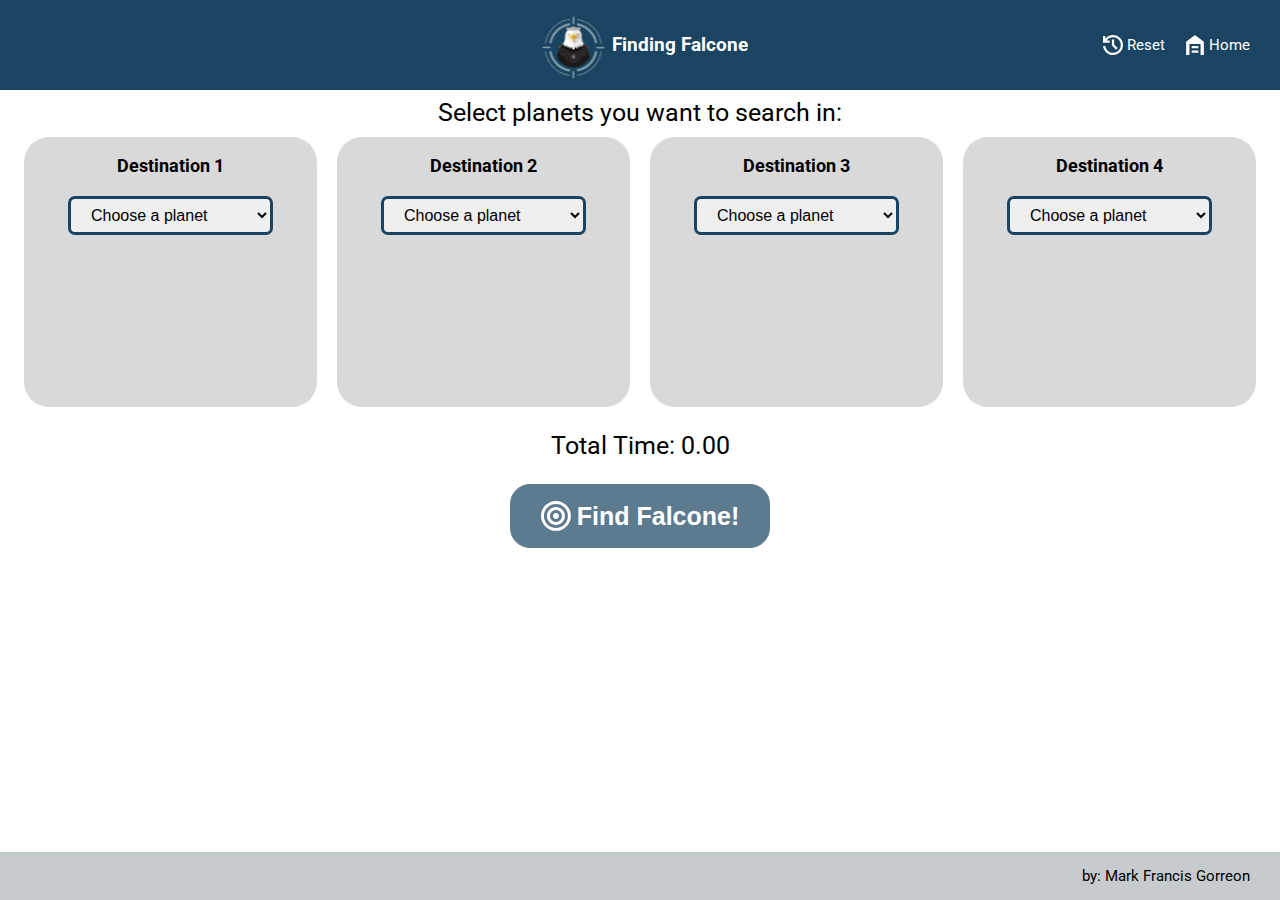
==== main.html @ 5fd76156 "Changed file type" ====
<!DOCTYPE html>
<html>

<head>
    <title>Finding Falcone</title>
    <link rel="icon" type="image/png" href="pics/logo.svg">
    <link rel="stylesheet" href="css/main_page.css">
    <link rel="stylesheet" href="css/header.css">
    <link rel="stylesheet" href="css/footer.css">
    <link rel="preconnect" href="https://fonts.googleapis.com">
    <link rel="preconnect" href="https://fonts.gstatic.com" crossorigin>
    <link href="https://fonts.googleapis.com/css2?family=Roboto:ital,wght@0,100..900;1,100..900&display=swap" rel="stylesheet">
    <script src="falcone.js"></script>
</head>

<body>
    <header class="header">
        <img src="pics/logo.svg" alt="Finding Falcone Logo" class="logo">
        <h3 class="header-title">Finding Falcone</h3>

        <div class="right-section">
            <a href="main.php" class="reset-container">
                <img src="pics/reset_logo.svg" alt="Reset Logo" class="reset-logo">
                <p class="reset">Reset</p>
            </a>

            <a href="index.php" class="home-container">
                <img src="pics/home_logo.svg" alt="Home Logo" class="home-logo">
                <p class="reset">Home</p>
            </a>
        </div>
    </header>
    <h1 class="select">Select planets you want to search in:</h1>

    <div class="main-container">
        <div class="destination-container">
            <p class="destination-number">Destination 1</p>
            <div class="dropdown-container">
                <select class="dropdown">
                    <option value="" disabled selected>Choose a planet</option>
                </select>
            </div>
            <div class="radio-container">
                <div class="vehicle-options"></div>
            </div>
        </div>

        <div class="destination-container">
            <p class="destination-number">Destination 2</p>
            <div class="dropdown-container">
                <select class="dropdown">
                    <option value="" disabled selected>Choose a planet</option>
                </select>
            </div>
            <div class="radio-container">
                <div class="vehicle-options"></div>
                <!-- <input type="radio" value="Space Ship" class="radio-button">
                <label for="ship" class="radio-option">Space Ship (N)</label>  -->
            </div>
        </div>

        <div class="destination-container">
            <p class="destination-number">Destination 3</p>
            <div class="dropdown-container">
                <select class="dropdown">
                    <option value="" disabled selected>Choose a planet</option>
                </select>
            </div>
            <div class="radio-container">
                <div class="vehicle-options"></div>
            </div>
        </div>

        <div class="destination-container">
            <p class="destination-number">Destination 4</p>
            <div class="dropdown-container">
                <select class="dropdown">
                    <option value="" disabled selected>Choose a planet</option>
                </select>
            </div>
            <div class="radio-container">
                <div class="vehicle-options"></div>
            </div>
        </div>
    </div>

    <div class="time-container">
        <p class="time" id="total-time">Total Time: 0.00</p>
    </div>

    <div class="find-container">
        <button class="find-button" id="find-button">
            <svg width="36" height="36" viewBox="0 0 36 36" fill="currentColor" class="find-pic">
                <path d="M17.9167 35.8333C15.4382 35.8333 13.109 35.3627 10.9292 34.4215C8.74931 33.4803 6.85313 32.204 5.24063 30.5927C3.62813 28.9814 2.35186 27.0852 1.41184 24.9042C0.471808 22.7231 0.00119671 20.3939 2.26793e-06 17.9167C-0.00119218 15.4394 0.469419 13.1102 1.41184 10.9292C2.35425 8.74811 3.63052 6.85193 5.24063 5.24063C6.85074 3.62932 8.74692 2.35306 10.9292 1.41183C13.1114 0.470611 15.4406 0 17.9167 0C20.3928 0 22.7219 0.470611 24.9042 1.41183C27.0864 2.35306 28.9826 3.62932 30.5927 5.24063C32.2028 6.85193 33.4797 8.74811 34.4233 10.9292C35.3669 13.1102 35.8369 15.4394 35.8333 17.9167C35.8298 20.3939 35.3591 22.7231 34.4215 24.9042C33.4839 27.0852 32.2076 28.9814 30.5927 30.5927C28.9778 32.204 27.0816 33.4809 24.9042 34.4233C22.7267 35.3657 20.3975 35.8357 17.9167 35.8333ZM17.9167 32.25C21.9181 32.25 25.3073 30.8615 28.0844 28.0844C30.8615 25.3073 32.25 21.9181 32.25 17.9167C32.25 13.9153 30.8615 10.526 28.0844 7.74896C25.3073 4.97187 21.9181 3.58333 17.9167 3.58333C13.9153 3.58333 10.526 4.97187 7.74896 7.74896C4.97188 10.526 3.58334 13.9153 3.58334 17.9167C3.58334 21.9181 4.97188 25.3073 7.74896 28.0844C10.526 30.8615 13.9153 32.25 17.9167 32.25ZM17.9167 28.6667C14.9306 28.6667 12.3924 27.6215 10.3021 25.5312C8.21181 23.441 7.16667 20.9028 7.16667 17.9167C7.16667 14.9306 8.21181 12.3924 10.3021 10.3021C12.3924 8.21181 14.9306 7.16667 17.9167 7.16667C20.9028 7.16667 23.441 8.21181 25.5313 10.3021C27.6215 12.3924 28.6667 14.9306 28.6667 17.9167C28.6667 20.9028 27.6215 23.441 25.5313 25.5312C23.441 27.6215 20.9028 28.6667 17.9167 28.6667ZM17.9167 25.0833C19.8875 25.0833 21.5747 24.3816 22.9781 22.9781C24.3816 21.5747 25.0833 19.8875 25.0833 17.9167C25.0833 15.9458 24.3816 14.2587 22.9781 12.8552C21.5747 11.4517 19.8875 10.75 17.9167 10.75C15.9458 10.75 14.2587 11.4517 12.8552 12.8552C11.4517 14.2587 10.75 15.9458 10.75 17.9167C10.75 19.8875 11.4517 21.5747 12.8552 22.9781C14.2587 24.3816 15.9458 25.0833 17.9167 25.0833ZM17.9167 21.5C16.9313 21.5 16.088 21.1494 15.3868 20.4483C14.6857 19.7472 14.3345 18.9033 14.3333 17.9167C14.3321 16.9301 14.6833 16.0868 15.3868 15.3868C16.0904 14.6869 16.9336 14.3357 17.9167 14.3333C18.8997 14.3309 19.7436 14.6821 20.4483 15.3868C21.153 16.0916 21.5036 16.9348 21.5 17.9167C21.4964 18.8985 21.1458 19.7424 20.4483 20.4483C19.7507 21.1542 18.9069 21.5048 17.9167 21.5Z" fill="#FFFEFE" />
            </svg>
            Find Falcone!</button>
    </div>

    <p id="result"></p>

    <footer class="footer">
        <p class="footer-note">by: Mark Francis Gorreon</p>
    </footer>
</body>

</html>
---- css/main_page.css ----
body{
    font-family: Roboto;
    color: white;
    padding-top: 85px;
    padding-bottom: 50px;
}

p{
    margin-top: 0;
    margin-bottom: 0;
}

.select{
    color: black;
    font-size: 25px;
    text-align: center;
    margin-top: 5px;
    margin-bottom: 0;
    font-weight: normal;
}

.main-container{
    display: grid;
    color: black;
    grid-template-columns: 1fr 1fr 1fr 1fr; 
    column-gap: 20px;
    row-gap: 10px;
    margin-top: 10px;
    padding-left: 16px;
    padding-right: 16px;
}

.destination-container{
    background-color: #D9D9D9;
    height: 270px;
    /* width: 295px; */
    border-radius: 25px;
}

.destination-number{
    font-size: 18px;
    font-weight: bold;
    text-align: center;
    margin-top: 18px;
}

.dropdown-container{
    display: flex;
    justify-content: center;
    align-items: center;
    margin-top: 20px;
}

.dropdown{
    padding: 7px 16px 7px 16px;
    border: 3px solid #1A4461;
    border-radius: 7px;
    font-size: 16px;
    width: 70%;
}

.radio-container{
    padding: 10px 16px 10px 16px;
    margin-top: 10px;
    margin-left: 5px;
}

.radio-label{
    font-size: 15px;
}
.radio-option {
    display: flex;
    align-items: center;
}

.vehicle-pic{
    width: 30px;
}

@media (max-width: 600px) { 
    .main-container{
        grid-template-columns: 1fr 1fr; 
        column-gap: 2px;
        row-gap: 5px;
    }

    .dropdown{
        font-size: 13px;
    }

    .radio-label{
        font-size: 10px;
    }
    
    .vehicle-pic{
        width: 18px;
    }
}

@media (min-width: 600px) and (max-width: 1024px) {
    .main-container{
        grid-template-columns: 1fr 1fr; 
        column-gap: 2px;
        row-gap: 5px;
    }
    .dropdown{
        font-size: 13px;
    }
}

.time-container, .find-container{
    display: flex;
    justify-content: center;
    align-items: center;
    margin-top: 24px;
}

.time{
    color: black;
    font-size: 25px;
    font-weight: normal;
}

.find-button{
    padding: 16px 30px 16px 30px;
    background-color: #1A4461;
    color: white;
    font-size: 25px;
    font-weight: bold;
    border-radius: 20px;
    border: 1px solid #1A4461;
    cursor: pointer;
    display: flex;
    justify-content: center;
    align-items: center;
    transition: opacity .7s;
}

.find-button:hover{
    opacity: .8;
}

.find-button:active {
    background-color: white;
    border: 1px solid #1A4461;
    color: #1A4461;
    opacity: .8;
}

.find-button:disabled {
    opacity: 0.7;
    cursor: not-allowed;
    pointer-events: none; /* Ensures the button is truly unclickable */
}

.find-button:active .find-pic path {
    fill: #1A4461 !important;
}

.find-pic{
    height: 30px;
    width: 30px;
    margin-right: 6px;
}
---- css/header.css ----
.header{
    background-color: #1A4461;
    position: fixed;
    top: 0;
    left: 0;
    right: 0;
    padding-left: 50px;
    padding-right: 50px;
    padding-top: 5px;
    padding-bottom: 5px;
    display: flex;
    align-items: center;
    justify-content: center;
}

.logo{
    height: 80px;
    width: 80px;
}

.header-title{
    margin-top: 0;
    margin-bottom: 0;
}

.right-section{
    display: flex;
    position: absolute;
    right: 0px;
    padding-right: 30px;
}

.reset-container{
    display: flex;
    justify-content: center;
    align-items: center;
    text-decoration: none;
    transition: opacity .8s;
}

.reset-container:hover{
    opacity: .70;
}

.reset-container:active{
    opacity: .5;
}

.home-container{
    display: flex;
    justify-content: center;
    align-items: center;
    text-decoration: none;
    transition: opacity .8s;
}

.home-container:hover{
    opacity: .70;
}

.home-container:active{
    opacity: .5;
}

.reset, .home{
    font-size: 15px;
    text-decoration: none;
    color: white;
}

.reset-logo, .home-logo{
    height: 20px;
    width: 20px;
    margin-right: 4px;
}

.reset-container{
    margin-right: 20px;
}


@media (max-width: 600px) { 
    .header-title{
        display: none;
    }
}
---- css/footer.css ----
.footer{
    background-color: #C6CBCE;
    position: fixed;
    left: 0;
    right: 0;
    bottom: 0;
    padding-left: 50px;
    padding-right: 30px;
    padding-top: 15px;
    padding-bottom: 15px;
    display: flex;
    justify-content: end;
}

.footer-note{
    color: black;
    font-size: 15px;
    margin: 0;
}
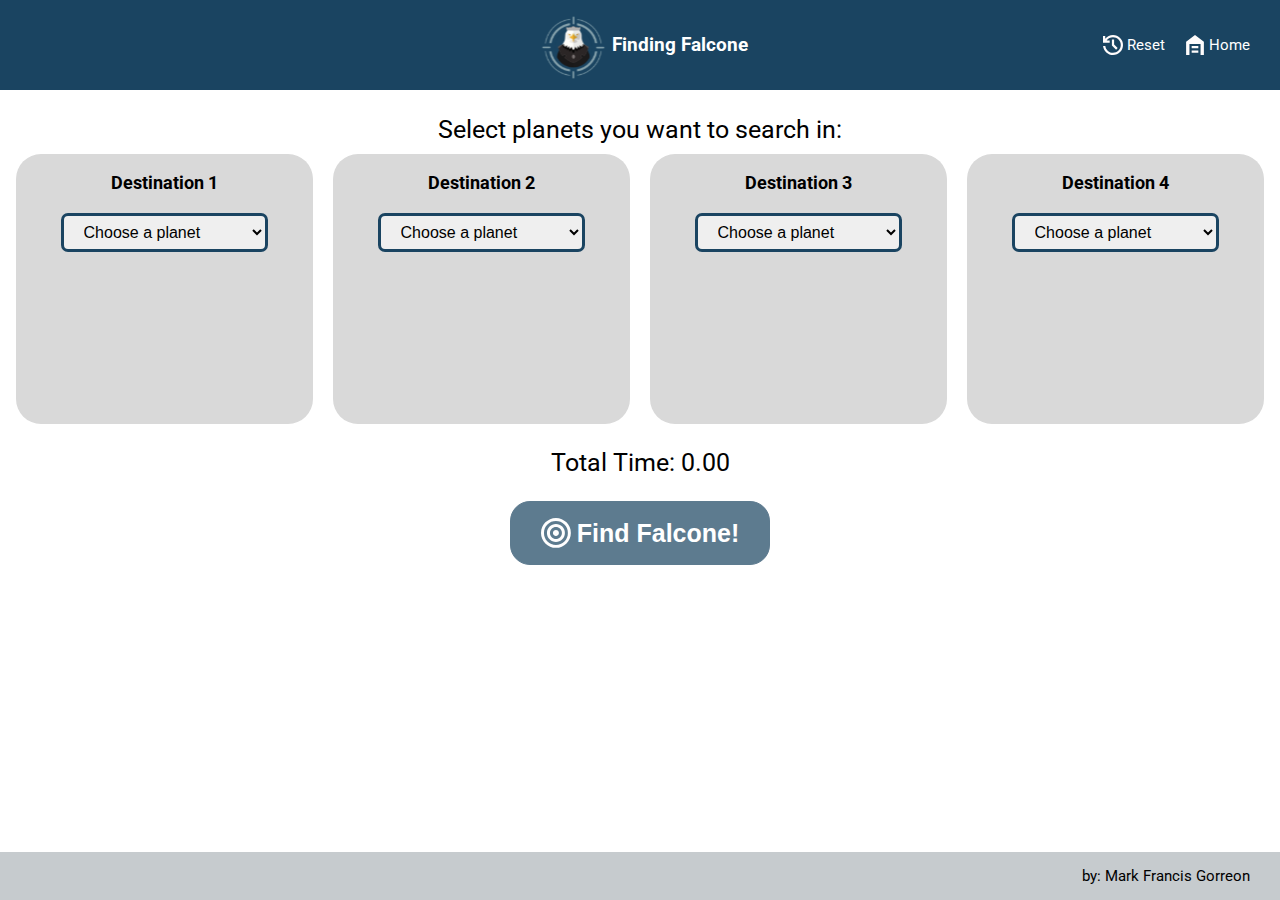
==== commit 0d6a530c: "Fixed pages' responsiveness" ====
--- a/main.html
+++ b/main.html
@@ -3,6 +3,7 @@
 
 <head>
     <title>Finding Falcone</title>
+    <meta name="viewport" content="width=device-width, initial-scale=1" />
     <link rel="icon" type="image/png" href="pics/logo.svg">
     <link rel="stylesheet" href="css/main_page.css">
     <link rel="stylesheet" href="css/header.css">
@@ -19,12 +20,12 @@
         <h3 class="header-title">Finding Falcone</h3>
 
         <div class="right-section">
-            <a href="main.php" class="reset-container">
+            <a href="main.html" class="reset-container">
                 <img src="pics/reset_logo.svg" alt="Reset Logo" class="reset-logo">
                 <p class="reset">Reset</p>
             </a>
 
-            <a href="index.php" class="home-container">
+            <a href="index.html" class="home-container">
                 <img src="pics/home_logo.svg" alt="Home Logo" class="home-logo">
                 <p class="reset">Home</p>
             </a>
--- a/css/main_page.css
+++ b/css/main_page.css
@@ -1,8 +1,14 @@
+html, body {
+    width: 100%;
+    margin: 0;
+    padding: 0;
+  }
+
 body{
     font-family: Roboto;
     color: white;
-    padding-top: 85px;
-    padding-bottom: 50px;
+    padding-top: 110px;
+    padding-bottom: 60px;
 }
 
 p{
@@ -77,37 +83,6 @@
     width: 30px;
 }
 
-@media (max-width: 600px) { 
-    .main-container{
-        grid-template-columns: 1fr 1fr; 
-        column-gap: 2px;
-        row-gap: 5px;
-    }
-
-    .dropdown{
-        font-size: 13px;
-    }
-
-    .radio-label{
-        font-size: 10px;
-    }
-    
-    .vehicle-pic{
-        width: 18px;
-    }
-}
-
-@media (min-width: 600px) and (max-width: 1024px) {
-    .main-container{
-        grid-template-columns: 1fr 1fr; 
-        column-gap: 2px;
-        row-gap: 5px;
-    }
-    .dropdown{
-        font-size: 13px;
-    }
-}
-
 .time-container, .find-container{
     display: flex;
     justify-content: center;
@@ -161,4 +136,41 @@
     height: 30px;
     width: 30px;
     margin-right: 6px;
+}
+
+@media (max-width: 600px) { 
+    .main-container{
+        grid-template-columns: 1fr; 
+        column-gap: 2px;
+        row-gap: 5px;
+    }
+
+    .select{
+        font-size: 15px;
+    }
+
+    .find-button{
+        font-size: 25px;
+        padding: 10px 35px;
+    }
+
+    .find-pic, .searching-gif{
+        height: 20px;
+        width: 20px;
+    }
+
+    .time{
+        font-size: 20px;
+    }
+}
+
+@media (min-width: 600px) and (max-width: 1024px) {
+    .main-container{
+        grid-template-columns: 1fr 1fr; 
+        column-gap: 2px;
+        row-gap: 5px;
+    }
+    .dropdown{
+        font-size: 13px;
+    }
 }--- a/css/header.css
+++ b/css/header.css
@@ -83,4 +83,20 @@
     .header-title{
         display: none;
     }
+
+    .right-section{
+        padding-right: 10px;
+    }
+
+    .reset, .home{
+        font-size: 12px;
+        text-decoration: none;
+        color: white;
+    }
+    
+    .reset-logo, .home-logo{
+        height: 12px;
+        width: 12px;
+        margin-right: 2px;
+    }
 }